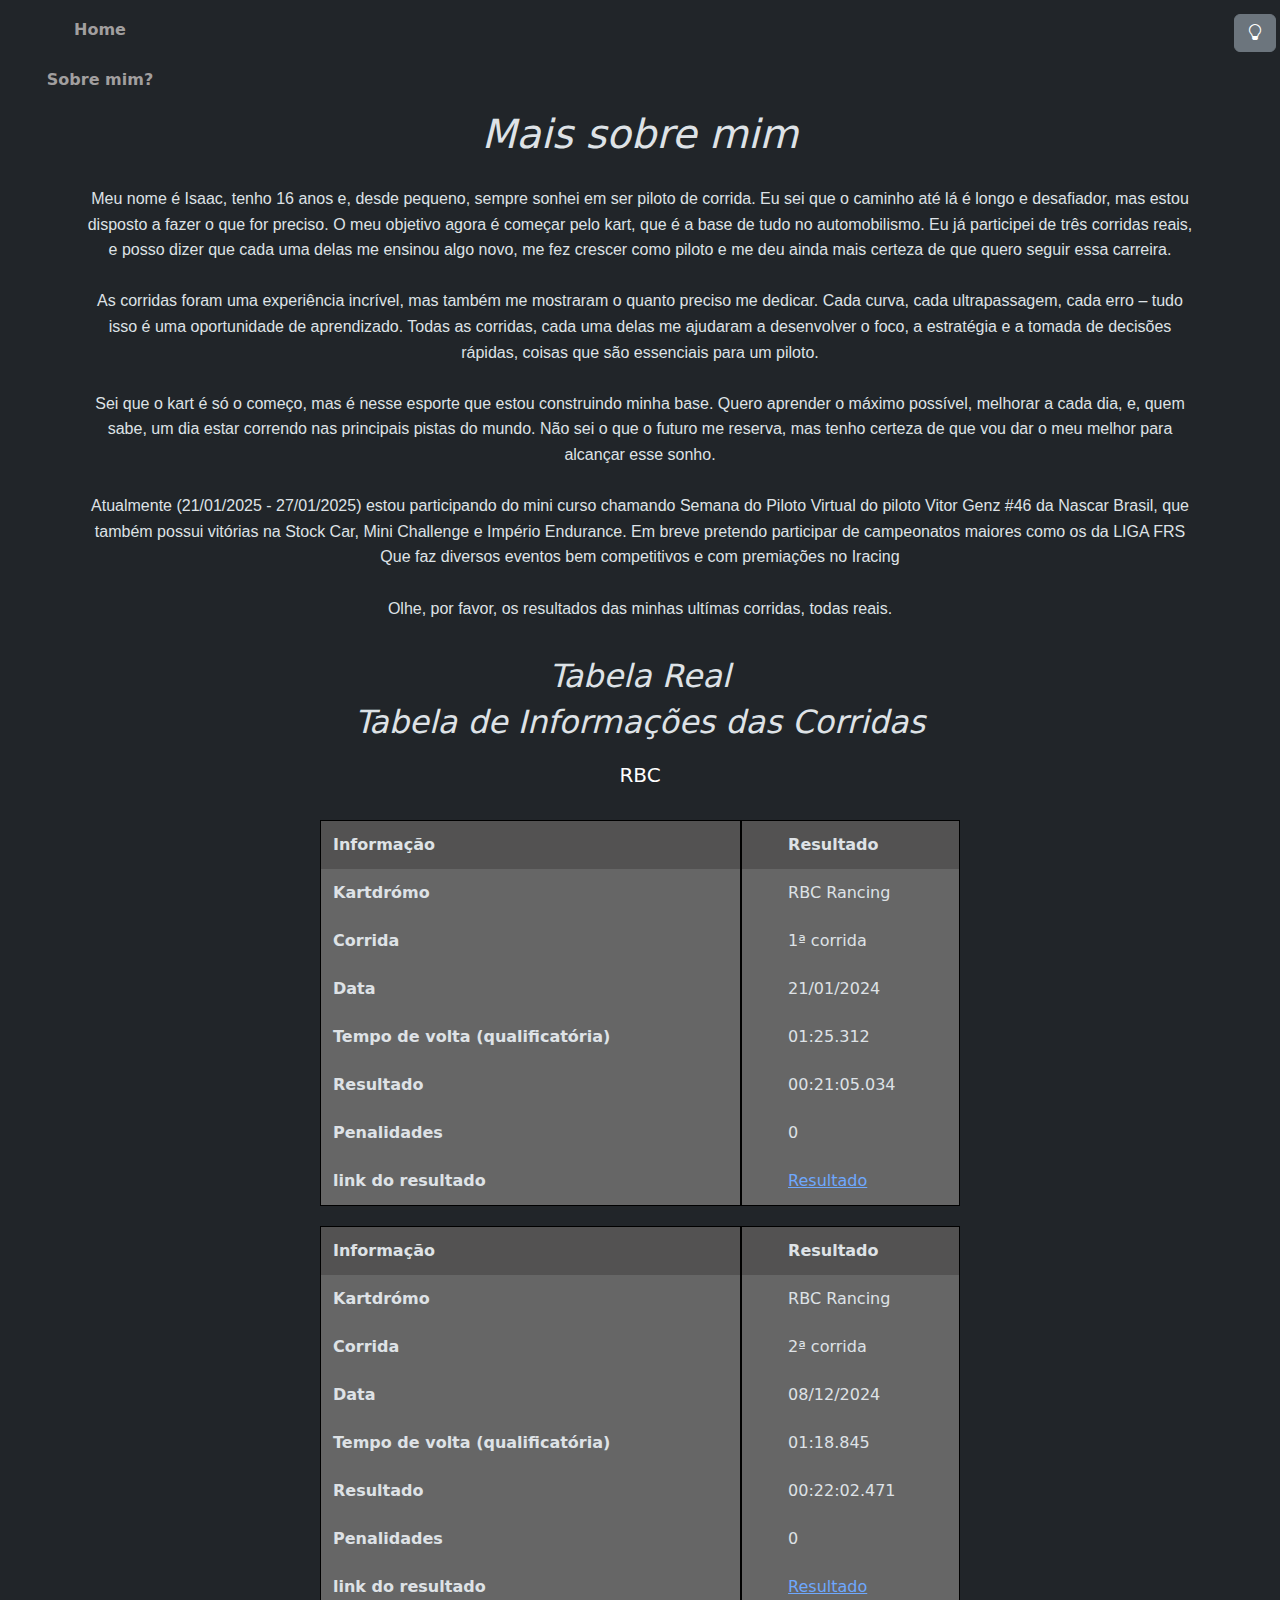
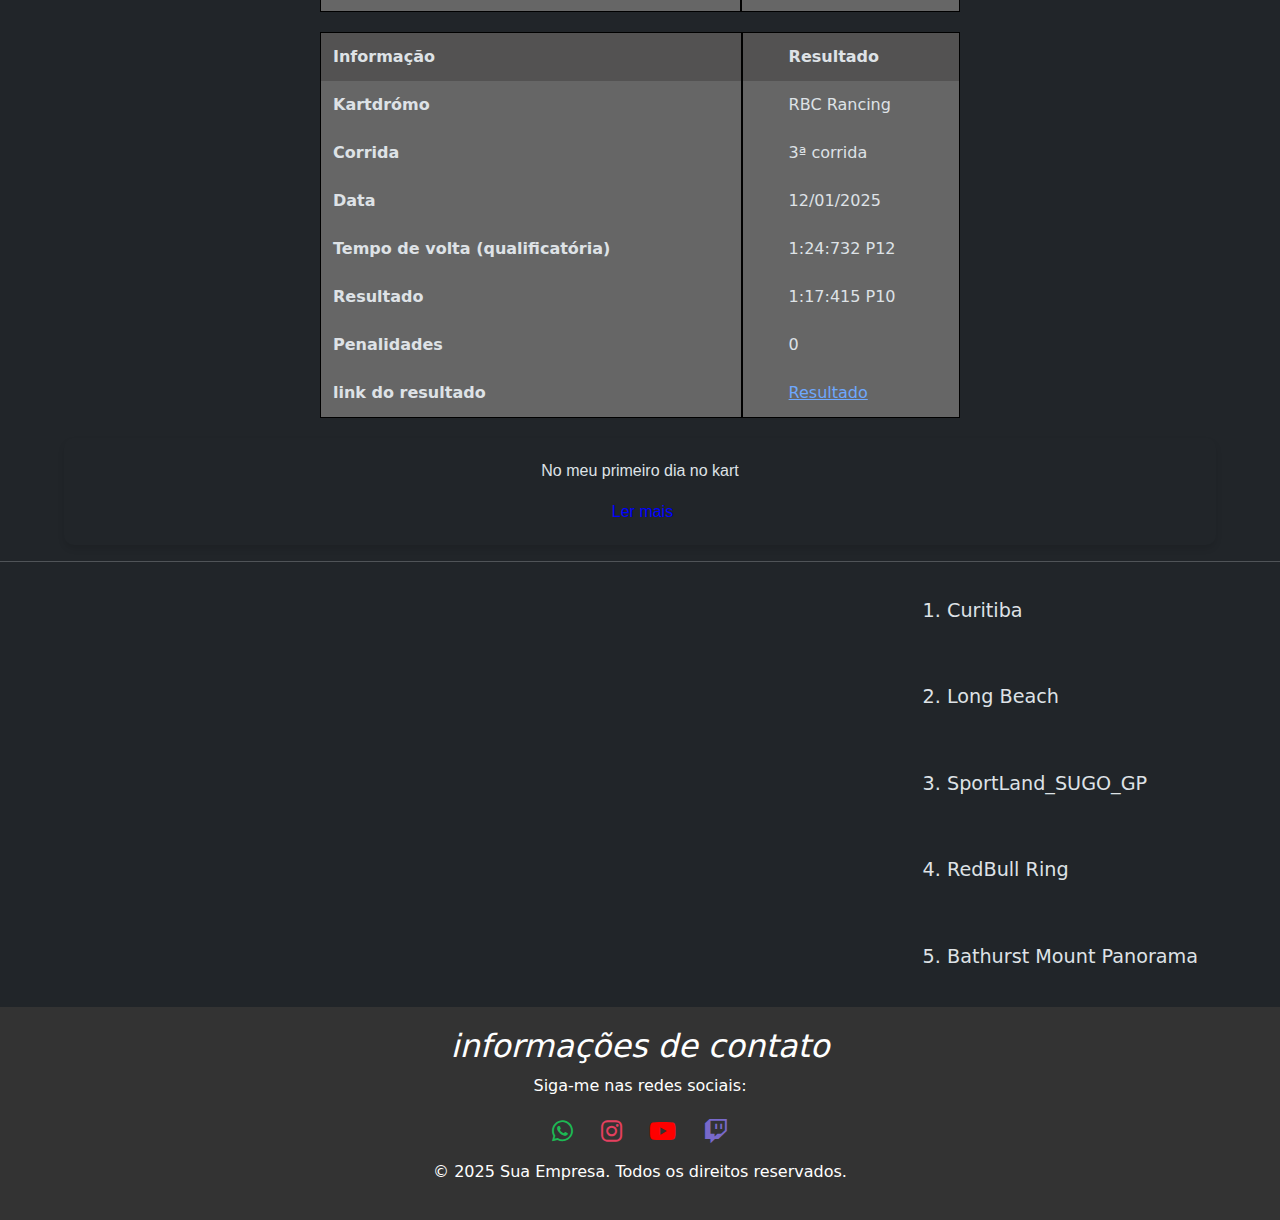
==== page2.html @ 0d848b7e "Add files via upload" ====
<!DOCTYPE html>
<html lang="pt-BR" data-bs-theme="dark"></html>
<head>
    <meta charset="UTF-8">
    <meta name="viewport" content="width=device-width, initial-scale=1.0">
    <title>Sobre mim</title>
    <link rel="stylesheet" href="folha.css">
    <link rel="stylesheet" href="https://cdnjs.cloudflare.com/ajax/libs/font-awesome/6.5.0/css/all.min.css">
    <link rel="stylesheet" href="https://cdn.jsdelivr.net/npm/bootstrap-icons@1.11.3/font/bootstrap-icons.min.css">
    <link href="https://cdn.jsdelivr.net/npm/bootstrap@5.3.3/dist/css/bootstrap.min.css" rel="stylesheet" integrity="sha384-QWTKZyjpPEjISv5WaRU9OFeRpok6YctnYmDr5pNlyT2bRjXh0JMhjY6hW+ALEwIH" crossorigin="anonymous">
    </style>
    </style>
</head>

<body>
    
    <header>
        <button class="btn btn-secondary position-abslute top-0 end-0 m-1 " id="alterartema" onclick="alterartema()"><i class="bi bi-lightbulb"></i></button>
        

        <nav>
            <ul>
                <li><a href="index.html">Home</a></li>
                <li><a href="page2.html">Sobre mim?</a></li>
            </ul>
        </nav>
    </header>

    <h1>Mais sobre mim</h1>

    <div class="eu">
        <p>Meu nome é Isaac, tenho 16 anos e, desde pequeno, sempre sonhei em ser piloto de corrida. Eu sei que o caminho até lá é longo e desafiador, mas estou disposto a fazer o que for preciso. O meu objetivo agora é começar pelo kart, que é a base de tudo no automobilismo. Eu já participei de três corridas reais, e posso dizer que cada uma delas me ensinou algo novo, me fez crescer como piloto e me deu ainda mais certeza de que quero seguir essa carreira.
        <br><br>
        As corridas foram uma experiência incrível, mas também me mostraram o quanto preciso me dedicar. Cada curva, cada ultrapassagem, cada erro – tudo isso é uma oportunidade de aprendizado. Todas as corridas, cada uma delas me ajudaram a desenvolver o foco, a estratégia e a tomada de decisões rápidas, coisas que são essenciais para um piloto.
        <br><br>    
        Sei que o kart é só o começo, mas é nesse esporte que estou construindo minha base. Quero aprender o máximo possível, melhorar a cada dia, e, quem sabe, um dia estar correndo nas principais pistas do mundo. Não sei o que o futuro me reserva, mas tenho certeza de que vou dar o meu melhor para alcançar esse sonho.
        <br><br>
        Atualmente (21/01/2025 - 27/01/2025) estou participando do mini curso chamando Semana do Piloto Virtual do piloto Vitor Genz #46 da Nascar Brasil, que também possui vitórias na Stock Car, Mini Challenge e Império Endurance. Em breve pretendo participar de campeonatos maiores como os da LIGA FRS Que faz diversos eventos bem competitivos e com premiações no Iracing
        <br><br>
        Olhe, por favor, os resultados das minhas ultímas corridas, todas reais.</p>
    </div>

    <h2>Tabela Real</h2>

    <h2>Tabela de Informações das Corridas</h2>

    <div class="titulo">RBC</div>


    <table>
        <tr>
            <th>Informação</th>
            <th class="separador"></th>
            <th>Resultado</th>
        </tr>
        <tr>
            <td><strong>Kartdrómo</strong></td>
            <td class="separador"></td>
            <td>RBC Rancing</td>
        </tr>
        <tr>
            <td><strong>Corrida</strong></td>
            <td class="separador"></td>
            <td> 1ª corrida</td>
        </tr>
        <tr>
            <td><strong>Data</strong></td>
            <td class="separador"></td>
            <td>21/01/2024</td>
        </tr>
        <tr>
            <td><strong>Tempo de volta (qualificatória)</strong></td>
            <td class="separador"></td>
            <td>01:25.312</td>
        </tr>
        <tr>
            <td><strong>Resultado</strong></td>
            <td class="separador"></td>
            <td>00:21:05.034</td>
        </tr>
        <tr>
            <td><strong>Penalidades</strong></td>
            <td class="separador"></td>
            <td>0</td>
        </tr>
        <tr>
            <td><strong>link do resultado</strong></td>
            <td class="separador"></td>
            <td><a href="https://www.mylaptime.com/laptime/clientes/9T00V814PC29X0160812G781W/results/r4.html?evt=11561&epg=8642&prv=34592">Resultado</a></td>
        </tr>
    </table>



    <table>
        <tr>
            <th>Informação</th>
            <th class="separador"></th>
            <th>Resultado</th>
        </tr>
        <tr>
            <td><strong>Kartdrómo</strong></td>
            <td class="separador"></td>
            <td>RBC Rancing</td>
        </tr>
        <tr>
            <td><strong>Corrida</strong></td>
            <td class="separador"></td>
            <td> 2ª corrida</td>
        </tr>
        <tr>
            <td><strong>Data</strong></td>
            <td class="separador"></td>
            <td>08/12/2024</td>
        </tr>
        <tr>
            <td><strong>Tempo de volta (qualificatória)</strong></td>
            <td class="separador"></td>
            <td>01:18.845</td>
        </tr>
        <tr>
            <td><strong>Resultado</strong></td>
            <td class="separador"></td>
            <td>00:22:02.471</td>
        </tr>
        <tr>
            <td><strong>Penalidades</strong></td>
            <td class="separador"></td>
            <td>0</td>
        </tr>
        <tr>
            <td><strong>link do resultado</strong></td>
            <td class="separador"></td>
            <td><a href="https://www.mylaptime.com/laptime/clientes/9T00V814PC29X0160812G781W/results/r4.html?evt=11834&epg=10808&prv=38919">Resultado</a></td>
        </tr>
    </table>
    

    <table>
        <tr>
            <th>Informação</th>
            <th class="separador"></th>
            <th>Resultado</th>
        </tr>
        <tr>
            <td><strong>Kartdrómo</strong></td>
            <td class="separador"></td>
            <td>RBC Rancing</td>
        </tr>
        <tr>
            <td><strong>Corrida</strong></td>
            <td class="separador"></td>
            <td> 3ª corrida</td>
        </tr>
        <tr>
            <td><strong>Data</strong></td>
            <td class="separador"></td>
            <td>12/01/2025</td>
        </tr>
        <tr>
            <td><strong>Tempo de volta (qualificatória)</strong></td>
            <td class="separador"></td>
            <td>1:24:732 P12</td>
        </tr>
        <tr>
            <td><strong>Resultado</strong></td>
            <td class="separador"></td>
            <td>1:17:415 P10</td>
        </tr>
        <tr>
            <td><strong>Penalidades</strong></td>
            <td class="separador"></td>
            <td>0</td>
        </tr>
        <tr>
            <td><strong>link do resultado</strong></td>
            <td class="separador"></td>
            <td><a href="https://www.mylaptime.com/laptime/clientes/9T00V814PC29X0160812G781W/results/r4.html?evt=11561&epg=8642&prv=34592">Resultado</a></td>
        </tr>
    </table>

    <div class="paragrafo">
        <p class="texto-reduzido" id="texto-reduzido">
            No meu primeiro dia no kart
            <span class="texto-completo" id="texto-completo">
                , entrei na pista sem nenhuma experiência prévia, sem prática em simuladores ou dicas de pilotagem. 
                Enfrentei muitas dificuldades para controlar o kart: não consegui acertar as entradas nas curvas, freava em momentos em que deveria acelerar, e minha condução estava longe de ser eficiente.  Apesar dos desafios, foi uma experiência incrível e marcante, especialmente por ser a minha primeira vez em tudo isso. Foi o começo de uma jornada que me despertou ainda mais paixão pelo automobilismo.
            </span>
        </p>
    
    
        <a href="javascript:void(0)" class="mostrar" id="mostrar">Ler mais</a>
    
    </div>
    
    <script>
        document.getElementById('mostrar').onclick = function() {
            var textoCompleto = document.getElementById('texto-completo');
            var textoReduzido = document.getElementById('texto-reduzido');
            if (textoCompleto.style.display === 'none') {
                textoCompleto.style.display = 'inline';
                textoReduzido.style.display = 'inline';
                this.innerHTML = 'Ler menos';
            } else {
                textoCompleto.style.display = 'none';
                this.innerHTML = 'Ler mais';
            }
        };
    </script>


    <script src="javascript.js"></script>

    <hr>


    <div class="container">
        <div class="conteudo1">
            <figure>
                <img src="img/imagens/porche-cup.jpeg" alt="" width="285px">
            </figure>
        </div>

        <div class="conteudo2">
            <figure>
                <img src="img/imagens/pistas.jpeg" alt="" width="320px">
            </figure>
        </div>

        <div class="conteudo3">
            <p>
                1. Curitiba
                <br><br><br>
                2. Long Beach
                <br><br><br>
                3. SportLand_SUGO_GP
                <br><br><br>
                4. RedBull Ring
                <br><br><br>
                5. Bathurst Mount Panorama
            </p>
        </div>
    </div>

    <footer>
        <h2>informações de contato</h2>

        <p>Siga-me nas redes sociais:</p>
        <div class="footer-icons">
            <a href="https://wa.me/+5531996670642" target="_blank" class="whatsapp" aria-label="whatsapp">
                <i class="fab fa-whatsapp"></i>
            </a>
            <a href="https://www.instagram.com/isaacemannuel027/?__pwa=1" target="_blank" class="instagram" aria-label="instagram">
                <i class="fab fa-instagram"></i>
            </a>
            <a href="https://www.youtube.com/@isaacemannuelrg" target="_blank" class="youtube" aria-label="youtube">
                <i class="fab fa-youtube"></i>
            </a>
            <a href="https://www.twitch.tv/isaacemannuelrg" target="_blank" class="twitch" aria-label="twitch">
                <i class="fab fa-twitch"></i>
            </a>
        </div>
        <p>&copy; 2025 Sua Empresa. Todos os direitos reservados.</p>
    </footer>

    
</body>
</html>
---- folha.css ----
@media (max-width: 768px) {
    body {
        font-size: 16px;
    }
    .container img {
        width: 100%;
    }
    .container {
        flex-direction: column;
    }
    .container .conteudo1, .container .conteudo2 {
        width: 100%;  
        margin: 0;  
    }

    .container .conteudo2 {
        display: flex;
        flex-direction: row;  
        justify-content: center;
        align-items: center; 
        margin-top: 10px;
    }

    .container .conteudo3 {
        text-align: center;  
        margin-top: 10px;
    }
}

@media (max-width: 480px) {
    body {
        font-size: 14px;
        padding: 10px;
    }
    .container {
        flex-direction: column;
    }
    .container .conteudo1, .container .conteudo2 {
        width: 100%;  
        margin: 0;  
    }

    .container .conteudo2 {
        display: flex;
        flex-direction: row;  
        justify-content: center;
        align-items: center; 
        margin-top: 10px;
    }

    .container .conteudo3 {
        text-align: center;  
        margin-top: 10px;
    }
}

*{
    padding: 0%;
    margin: 0%;
}

body {
    font-family: Arial, sans-serif;
}

nav ul {
    display: block;
    margin: 10px auto;
    padding: 0;
    text-align: center;
}

nav ul li {
    list-style: none;
    margin-bottom: 10px;
    width: 200px; 
    height: 40px;
    line-height: 40px;
    border-radius: 5px; 
}

nav ul li a {
    display: block;
    padding: 0 20px;
    font-size: 16px;
    font-weight: bold;
    text-decoration: none;
    color: #a19f9f; 
    transition: background-color 0.3s, color 0.3s; 
    border-radius: 5px; 
}

nav ul li:hover {
    background-color: #404140;
}


h2 {
    font-size: x-large;
    font-style: oblique;
    text-align: center;
}

h1 {
    font-size: xx-large;
    font-style: oblique;
    text-align: center;
} 

.eu {
    font-family: Arial, Helvetica, sans-serif;
    text-align: center;
    line-height: 1.6;
    width: 90%;
    max-width: 1200px;
    padding: 20px;
    margin-left: auto;
    margin-right: auto;
}

table {
    width: 50%;
    border-collapse: collapse;
    border-spacing: 0;
    margin-bottom: 20px;
    margin-left: auto;
    margin-right: auto;
    border: 1px solid black;
}

th, td {
    padding: 12px;
    text-align: left;
    border: 1px solid black;
}

th {
    background-color: #535252;
}
td {
    background-color: #666666;
}

.separador {
    border-left: 2px solid #000000;
}

.titulo {
    color: white;
    font-size: 20px;
    text-align: center;
    padding: 10px;
    margin-bottom: 20px;
}

.paragrafo {
    font-family: Arial, Helvetica, sans-serif;
    text-align: center;
    margin-left: auto;
    margin-right: auto;
    line-height: 1.6;
    width: 90%;
    max-width: 1200px;
    padding: 20px;
    border-radius: 10px;
    box-shadow: 0 4px 6px rgba(0, 0, 0, 0.1);
}

.paragrfo .texto-reduzido {
    display: block;
    width: 100%;
    overflow: hidden;
    text-overflow: ellipsis;
    text-align: center;
    margin-left: auto;
    margin-right: auto;
}
.paragrafo .texto-completo {
    display: none;
    text-align: center;
    margin-left: auto;
    margin-right: auto;
}
.mostrar {
    color: blue;
    cursor: pointer;
    margin-left: 5px;
    text-decoration: none;
}

.container {
    display: flex;
    margin: 20px;
    flex-wrap: wrap;
}

.container .conteudo1, .container .conteudo2, .container .conteudo3 {
    display: flex;
    flex-direction: column;  
}

.container .conteudo1 {
    margin-right: 10px;
    align-items: center;  
    margin-left: auto;
}

.container .conteudo2 {
    margin-top: 10px;
    margin-left: 10px;
    align-items: flex-start;  
}

.container .conteudo3 {
    font-size: larger;
    margin-top: 15px;
    margin-left: 15px;
}


footer {
    background-color: #333;
    color: white;
    text-align: center;
    padding: 20px 0;
}
.footer-icons {
    margin: 10px 0;
}
.footer-icons a {
    color: white;
    text-decoration: none;
    margin: 0 10px;
    font-size: 24px;
    transition: color 0.3s;
}
.footer-icons a.whatsapp {
    color: #1db954; 
}
.footer-icons a.instagram {
    color: #E4405F; 
}
.footer-icons .youtube {
    color: red;
}
.footer-icons .twitch {
    color: rgb(120, 105, 202);
}

button {
    float: right;
}
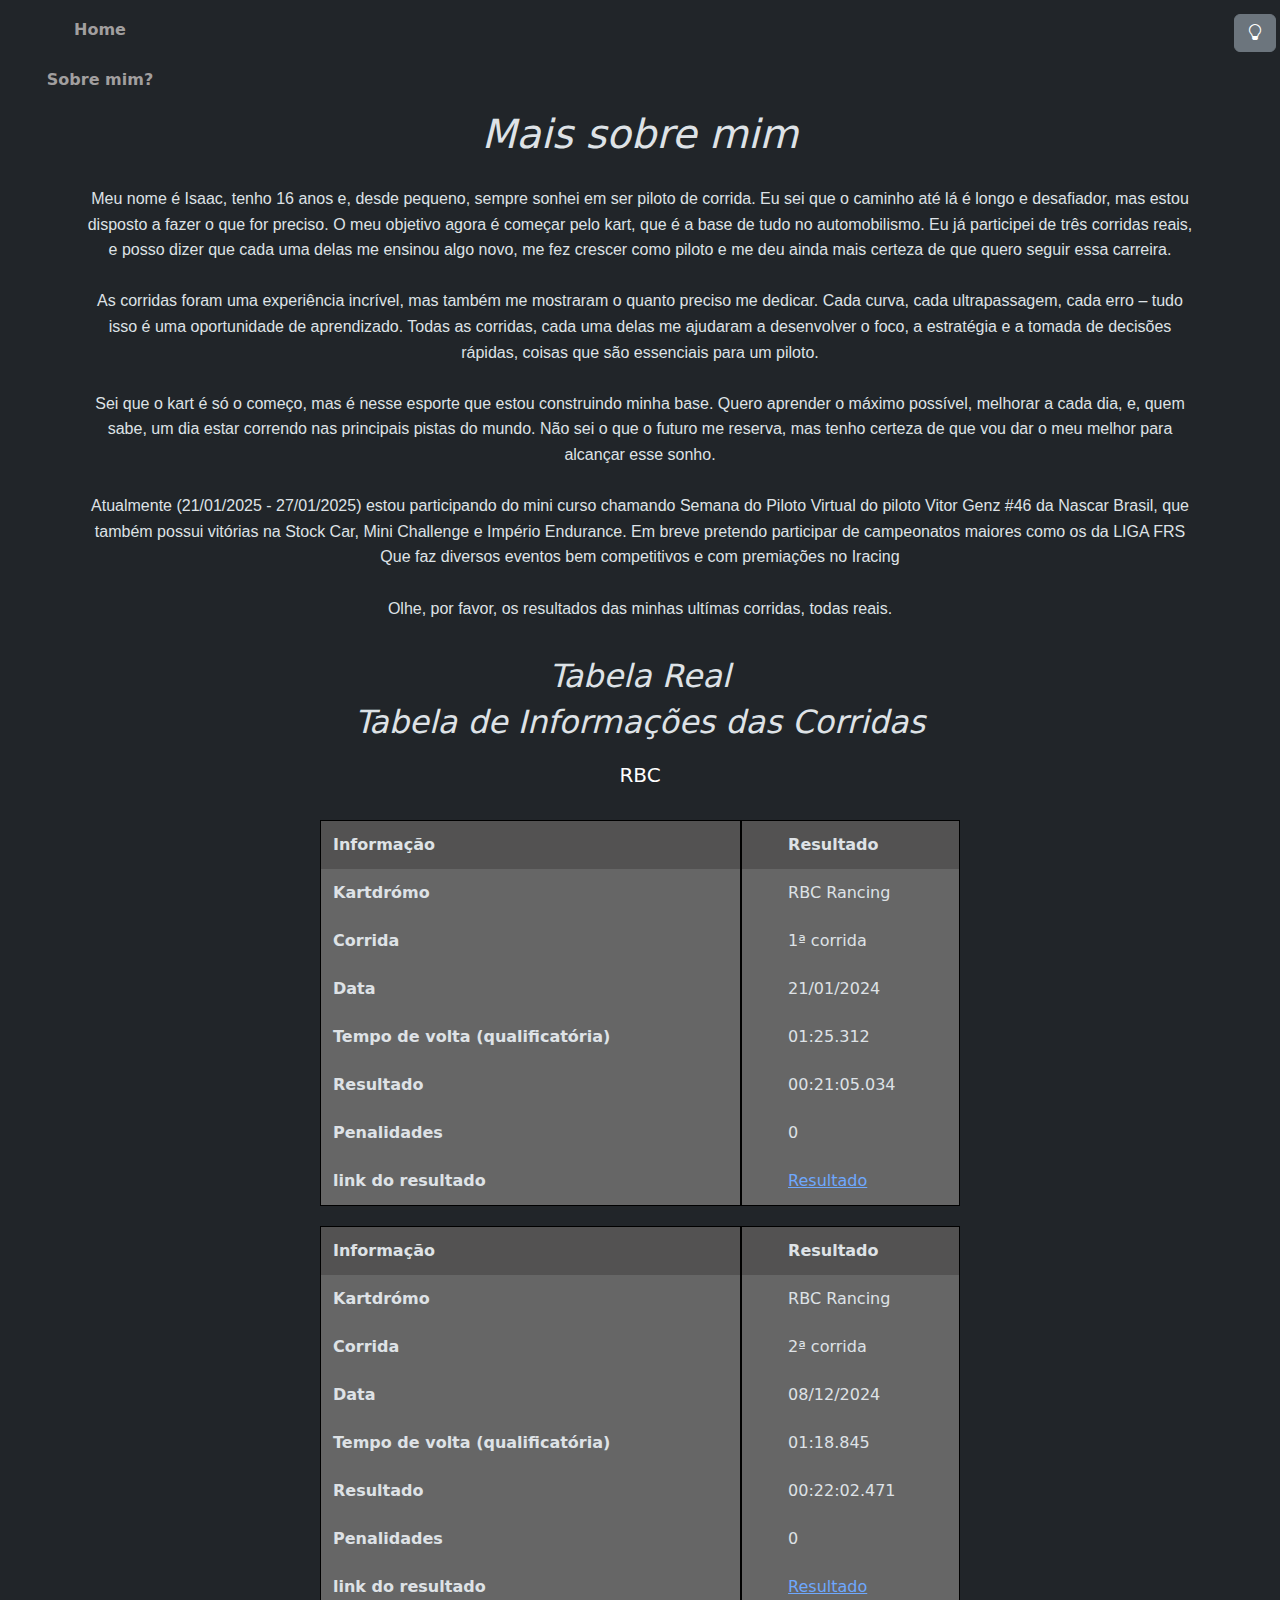
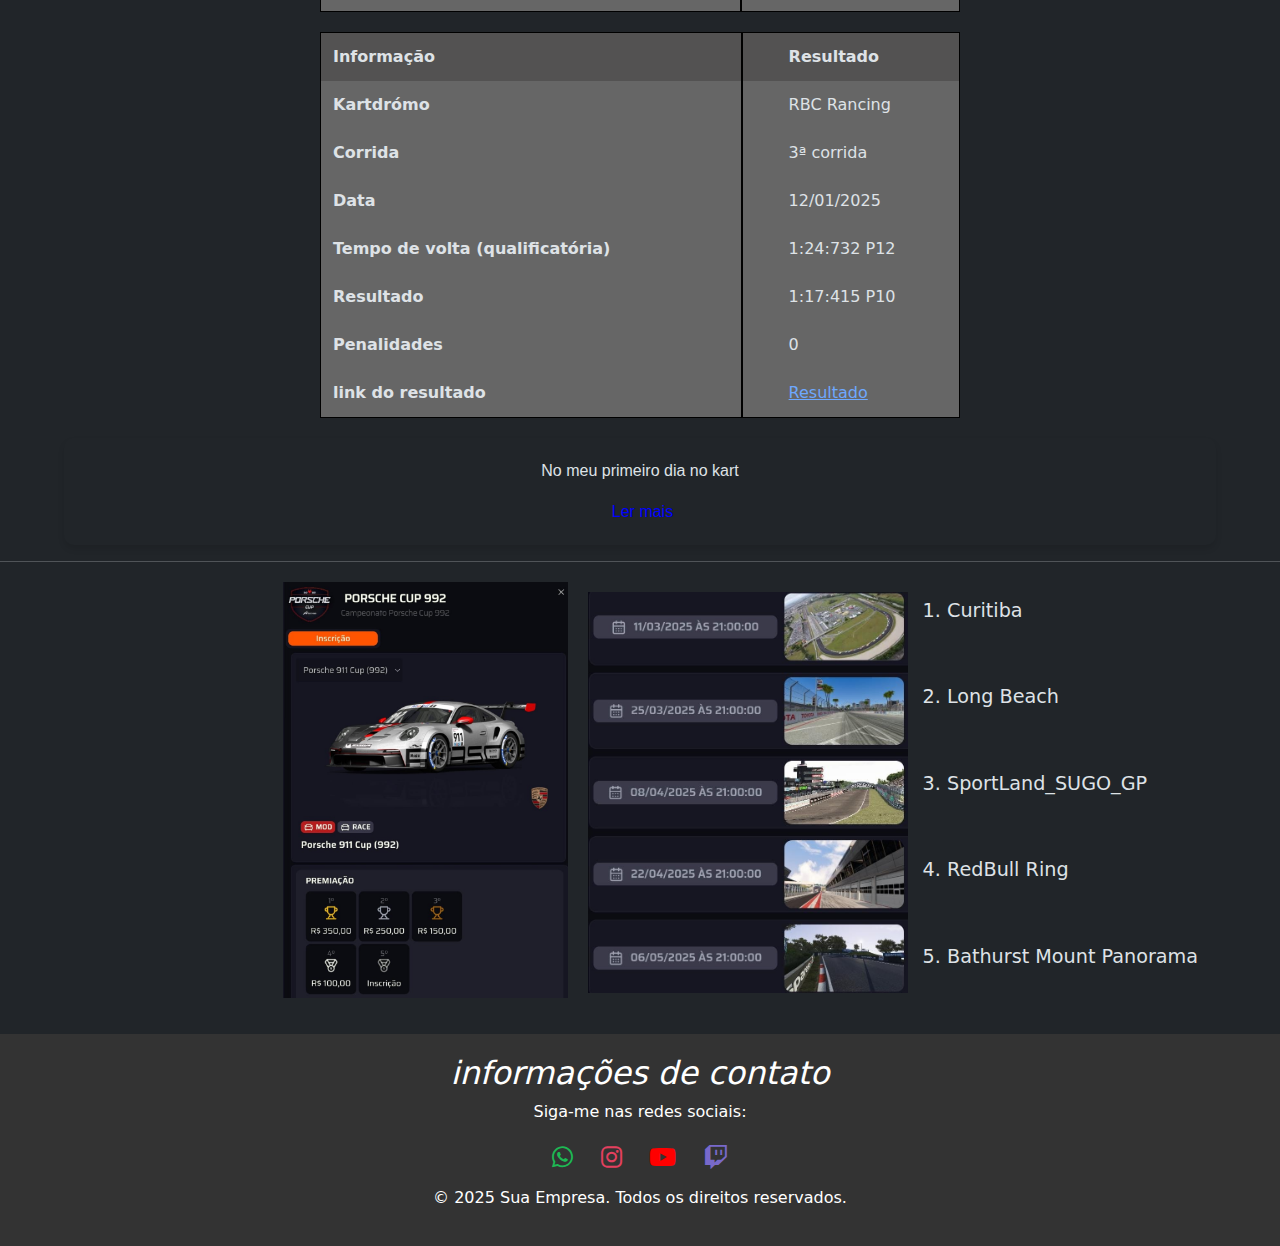
==== commit 64c2d593: "Update page2.html" ====
--- a/page2.html
+++ b/page2.html
@@ -131,7 +131,7 @@
         <tr>
             <td><strong>link do resultado</strong></td>
             <td class="separador"></td>
-            <td><a href="https://www.mylaptime.com/laptime/clientes/9T00V814PC29X0160812G781W/results/r4.html?evt=11834&epg=10808&prv=38919">Resultado</a></td>
+            <td><a href="https://www.mylaptime.com/laptime/clientes/9T00V814PC29X0160812G781W/results/r4.html?evt=11860&epg=11031&prv=39365">Resultado</a></td>
         </tr>
     </table>
     
@@ -265,4 +265,4 @@
 
     
 </body>
-</html>+</html>
